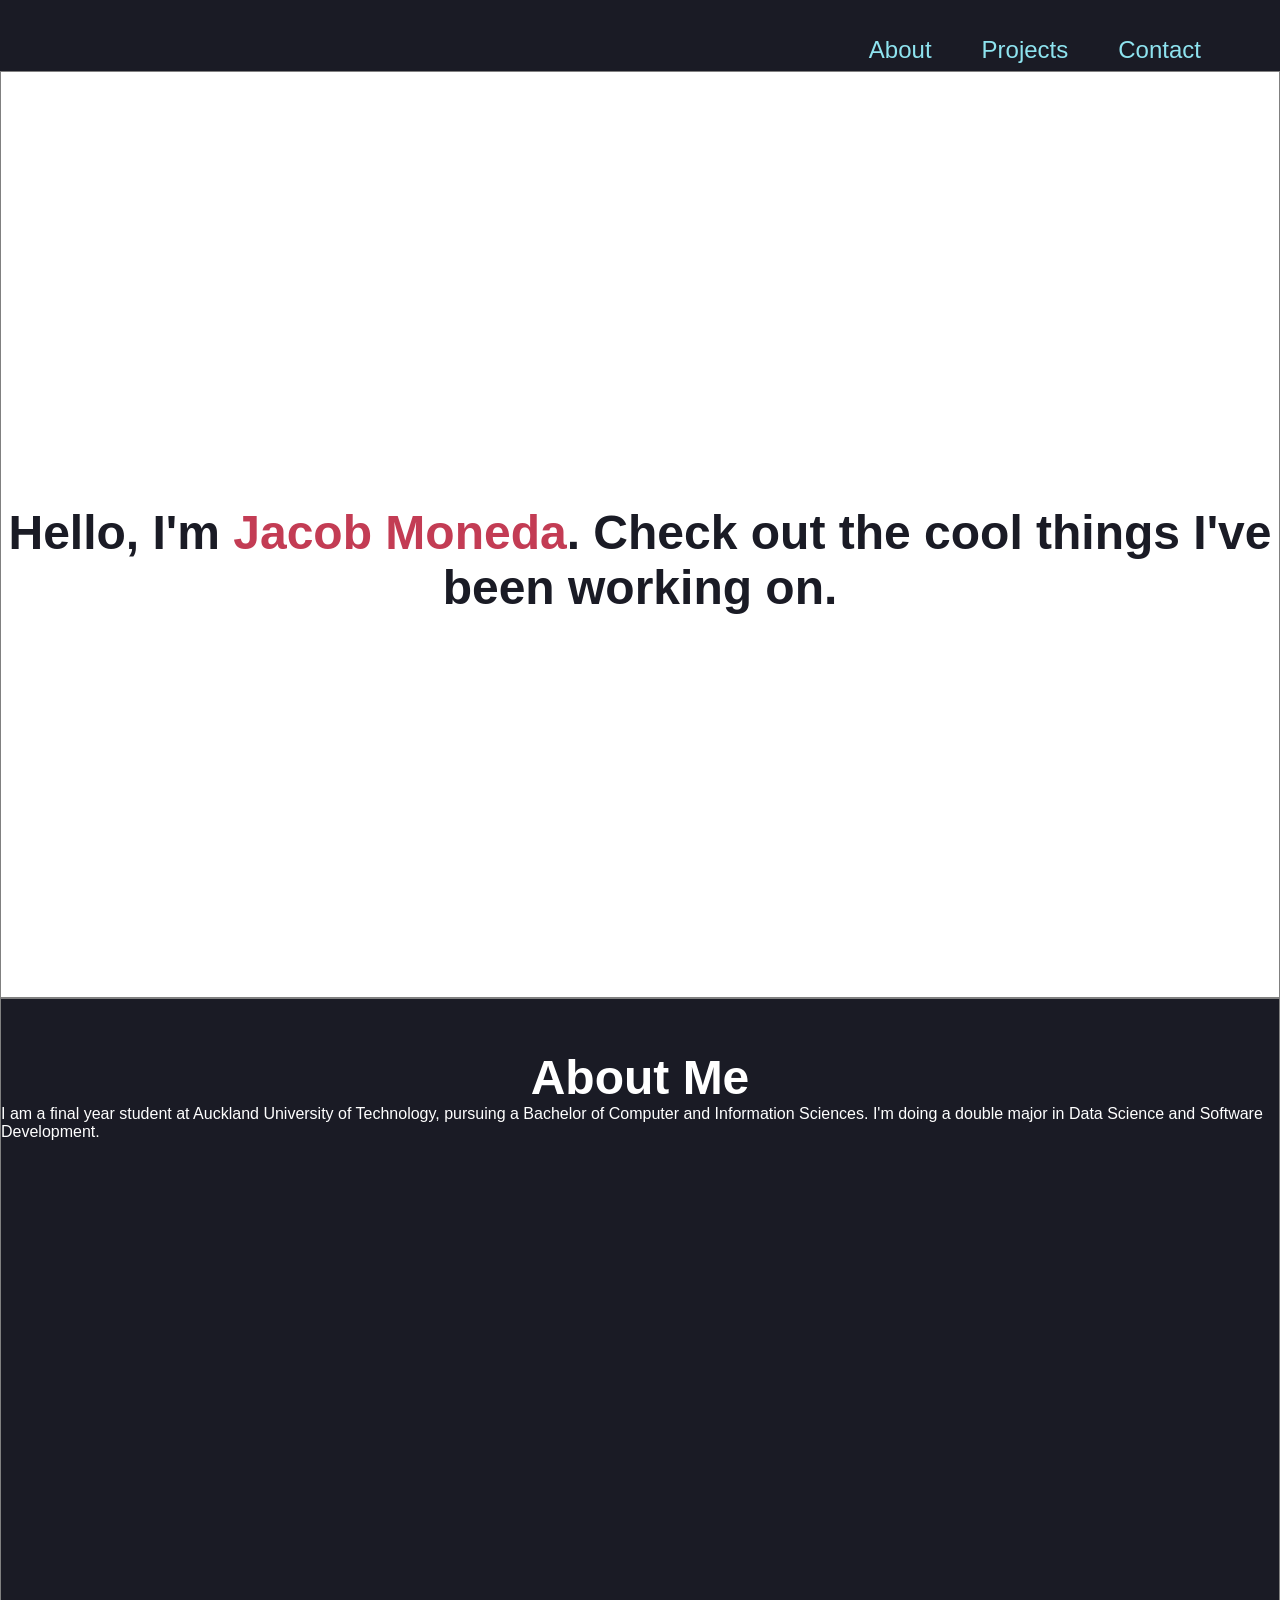
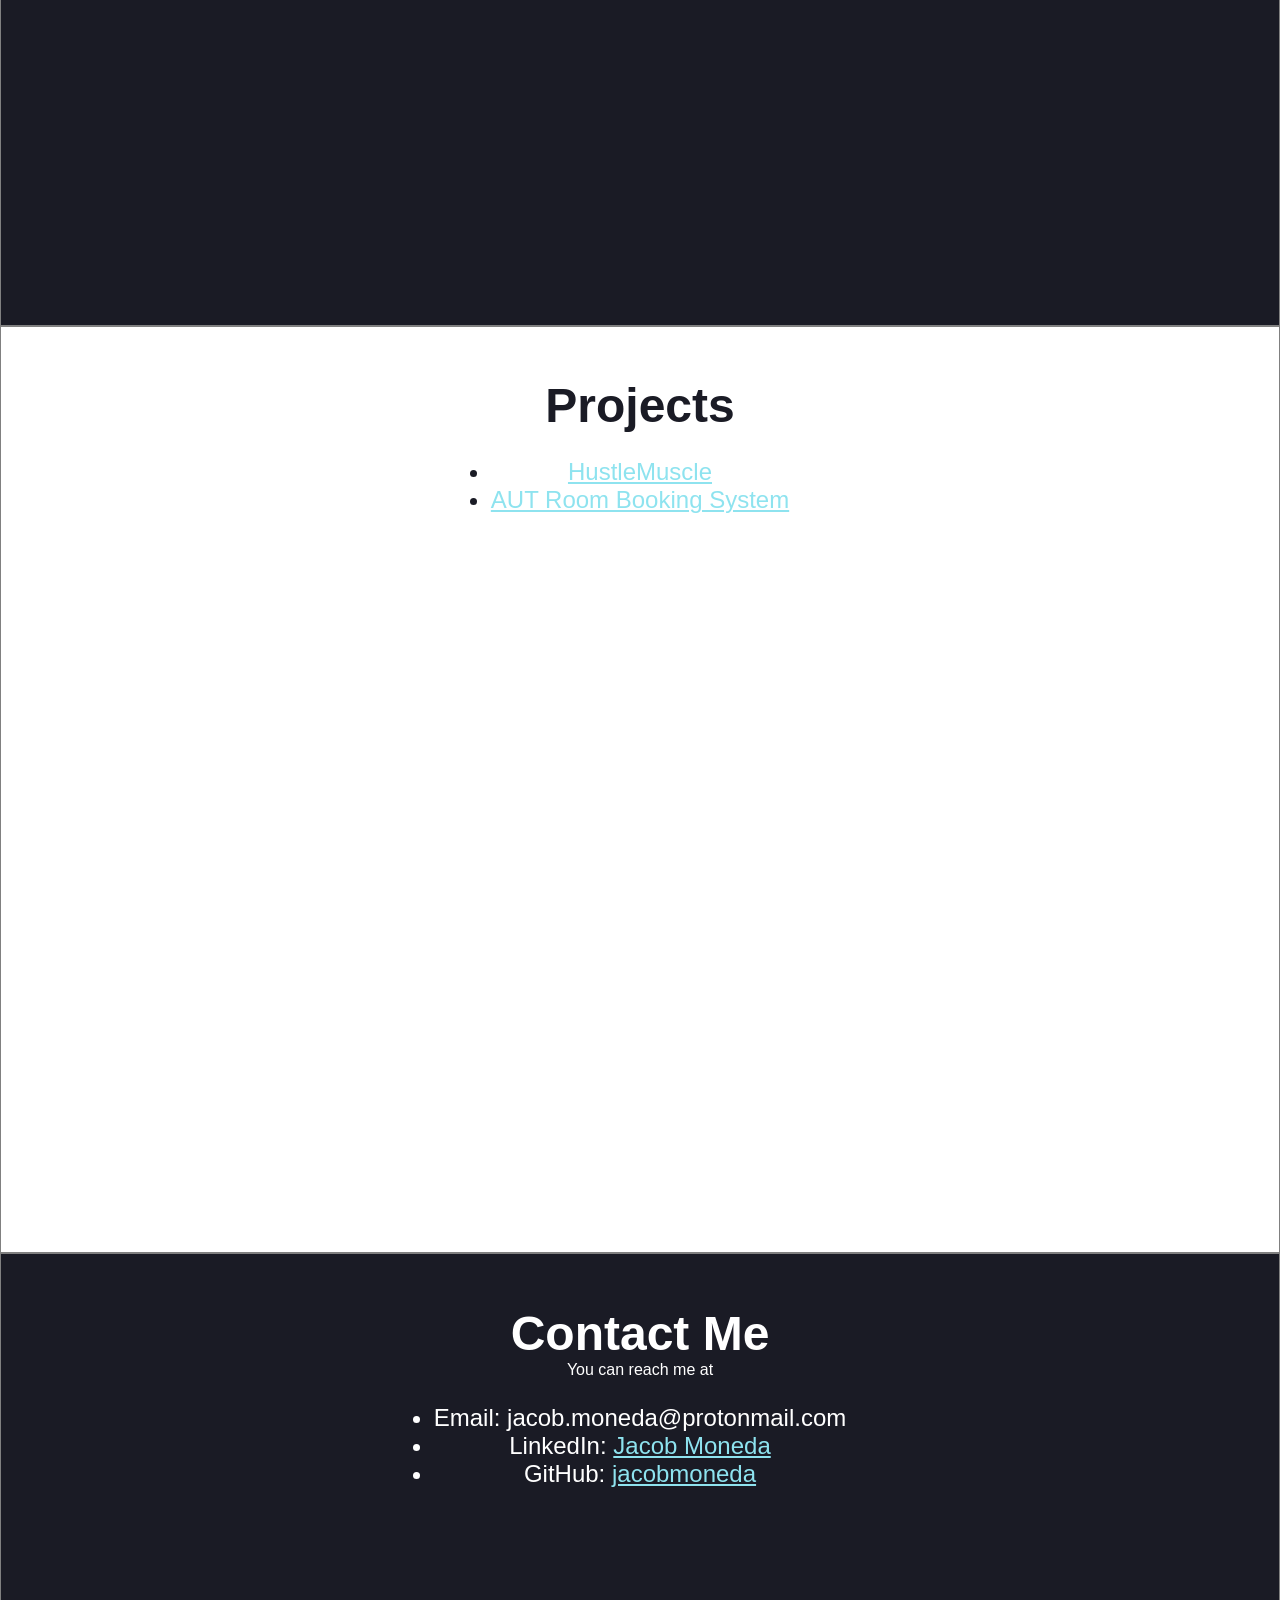
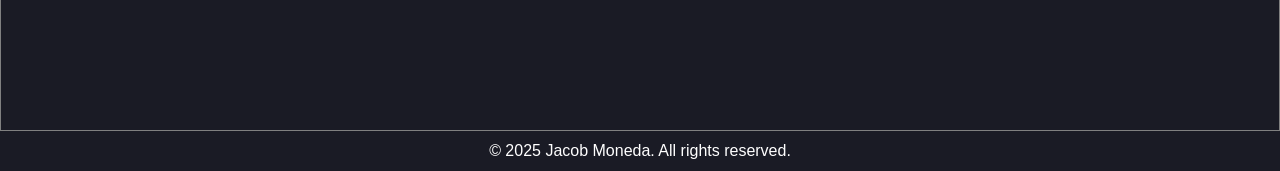
==== index.html @ 86d601cf "home page layout, styles" ====
<!DOCTYPE html>
<html lang="en">

<head>
    <meta charset="UTF-8">
    <meta name="viewport" content="width=device-width, initial-scale=1.0">
    <title>My HTML Template</title>
    <link rel="stylesheet" href="styles.css">
</head>
<header>
    <div class="topnav">
    <nav>
        <ul>
        <li><a href="#about">About</a></li>
        <li><a href="#projects">Projects</a></li>
        <li><a href="#contact">Contact</a></li>
        </ul>
    </nav>
</div>
</header>
<body>
    <main>
        <section id="intro">
            <h2>Hello, I'm <span class="name"></div>Jacob Moneda</span>. Check out the cool things I've been working on.</h2>
        </section>
        <section id="about">
            <h2>About Me</h2>
            <p>I am a final year student at Auckland University of Technology, pursuing a Bachelor of Computer and Information Sciences. I'm doing a double major in Data Science and Software Development.</p>
        </section>
        <section id="projects">
            <h2>Projects</h2>
            <ul>
                <li><a href="https://github.com/finleyparker/hustlemuscle">HustleMuscle</a></li>
                <li><a href="https://github.com/jacobmoneda/BookingSoftware">AUT Room Booking System</a></li>
            </ul>
        </section>
        <section id="contact">
            <h2>Contact Me</h2>
            <p>You can reach me at</p>
            <ul>
                <li>Email: jacob.moneda@protonmail.com</li>
                <li>LinkedIn: <a href="https://www.linkedin.com/in/jacob-moneda-236028252/">Jacob Moneda</a></li>
                <li>GitHub: <a href="https://github.com/jacobmoneda">jacobmoneda</a></li>
                </ul>
        </section>


    </main>
    <footer>
        <p class="footer">&copy; 2025 Jacob Moneda. All rights reserved.</p>
    </footer>
</body>

</html>
---- styles.css ----
*{
    padding: 0;
    margin: 0;
    }
    
    body{
    background-color: #1a1b25;
    }
    
    header{
    margin: 0;
    padding: 0;
    height: 45px;
    width: 100%;
    position: relative;
    }
    
    .topnav{
    background-color: #1a1b25;
    margin: 0;
    padding: 0;
    width: 100%;
    height: 100%;
    }


    .topnav a:hover {
    background-color: #8ee3ef;
    color: black;
    padding: 10px 15px;
    }
    
    header nav ul{
    display: flex;
    justify-content: flex-end;
    margin-right: 5%;
    list-style: none;
    }
    
    header nav ul li{
    padding-left: 20px;
    }

    .name{
        color: #c33c54;
    }
    
    header a{
    text-decoration: none;
    color: #8ee3ef;
    padding: 10px 15px;
    display: inline-block;
    }

    a{
        font-family: 'Verdana', sans-serif;
    }
    p{
        font-family: 'Verdana', sans-serif;
    }
    ul{
        font-family: 'Verdana', sans-serif;
    }
    .footer{
        color: #ffffff;
    }
    


    section{
    height: 100vh;
    border: 1px solid grey;
    display: flex;
    flex-direction: column;
    justify-content: flex-start;
    align-items: center;
    padding-top: 2%;
    }
    
    .Container img{
    height: 300px;
    border-radius: 50%;
    }
    
    h2{
    text-align: center;
    margin-top: 2%;
    font-size: 3em;
    font-family: 'Verdana', sans-serif;
    }
    .Container p, ul{
    margin-top: 2%;
    font-size: 1.5rem;
    text-align: center;
    }
    
    footer {
    line-height: 40px;
    display: flex;
    justify-content: center;
    font-size: 1rem;
    }

    #intro {
    background-color: #ffffff;
    background-repeat: round;
    color: #1a1b25;
    justify-content: center;
    }
    #projects{
    background-color: #ffffff;
    color: #1a1b25;
    }
    #about{
    background-color: #1a1b25;
    color: white;
    }
    #contact{
    background-color: #1a1b25;
    color: white;
    height: 50vh;
    }
    
    #about a, #contact a, #projects a{
    color: #8ee3ef;
    }
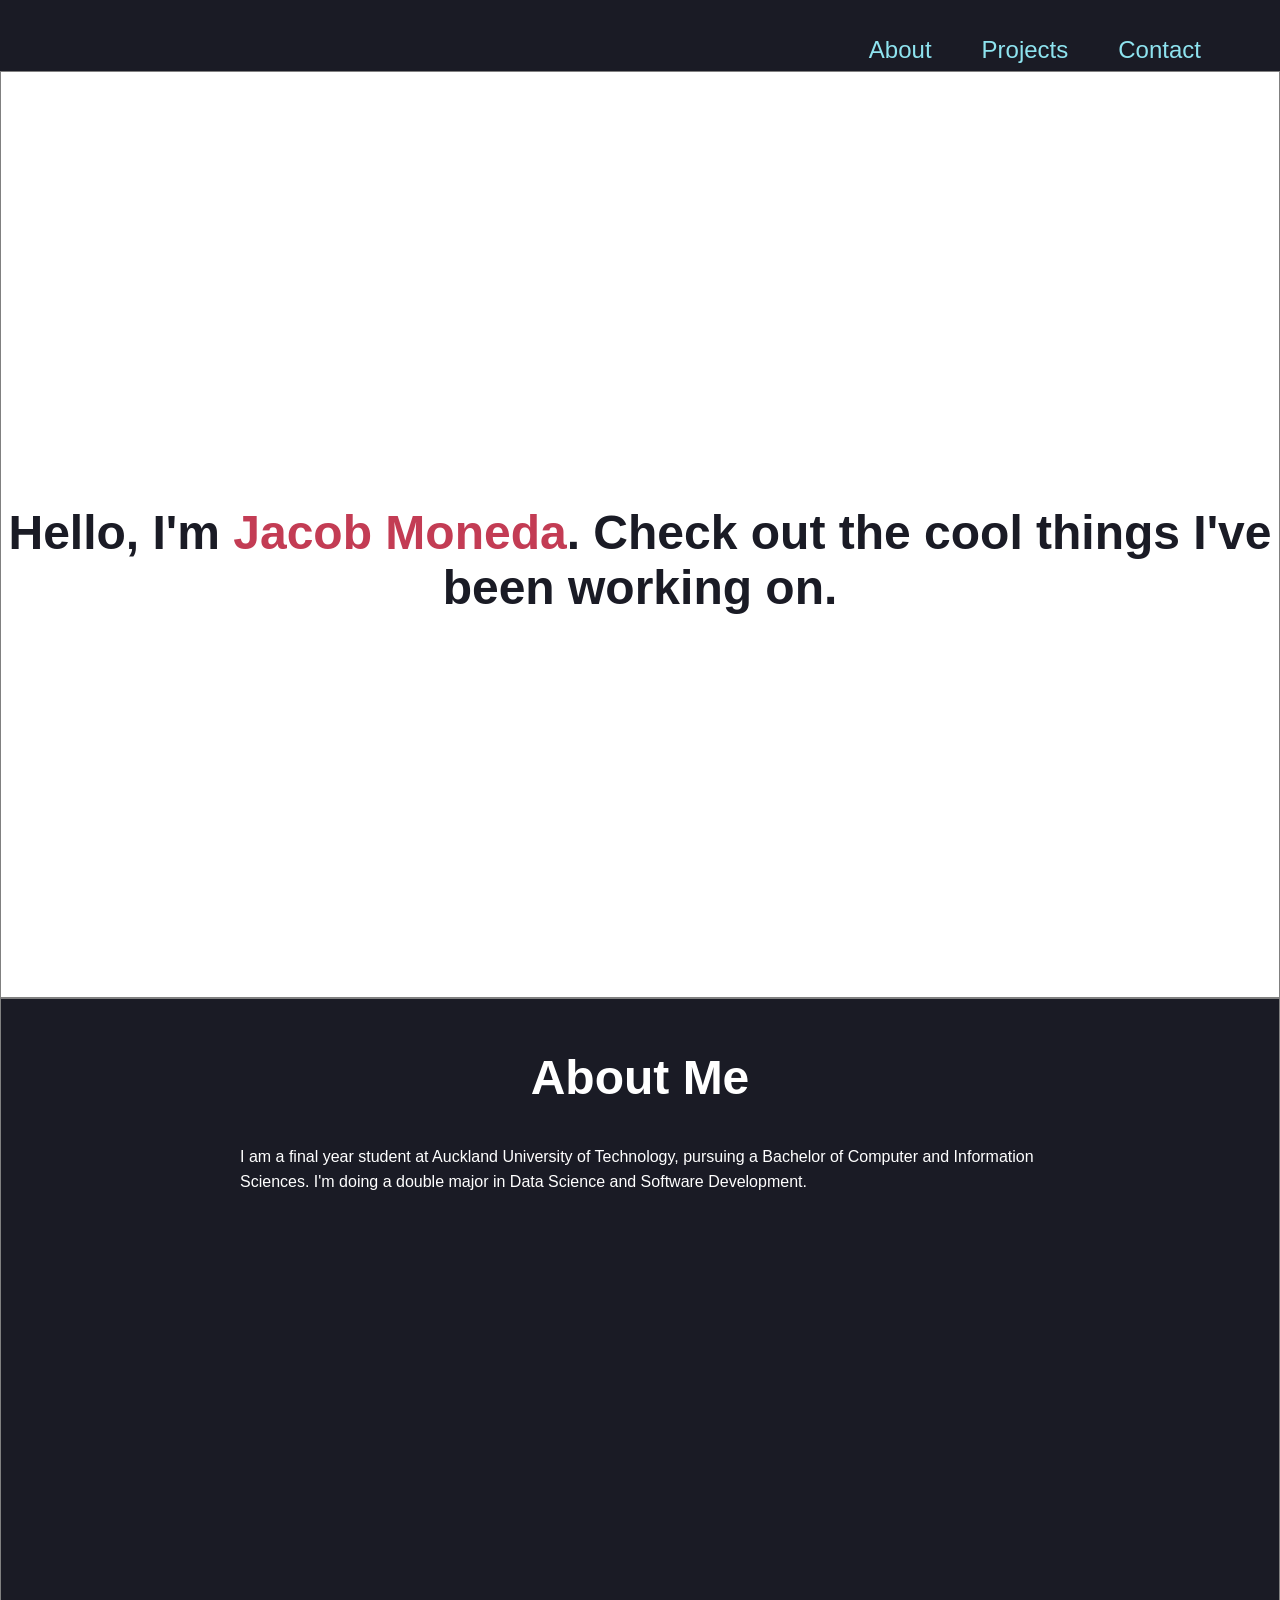
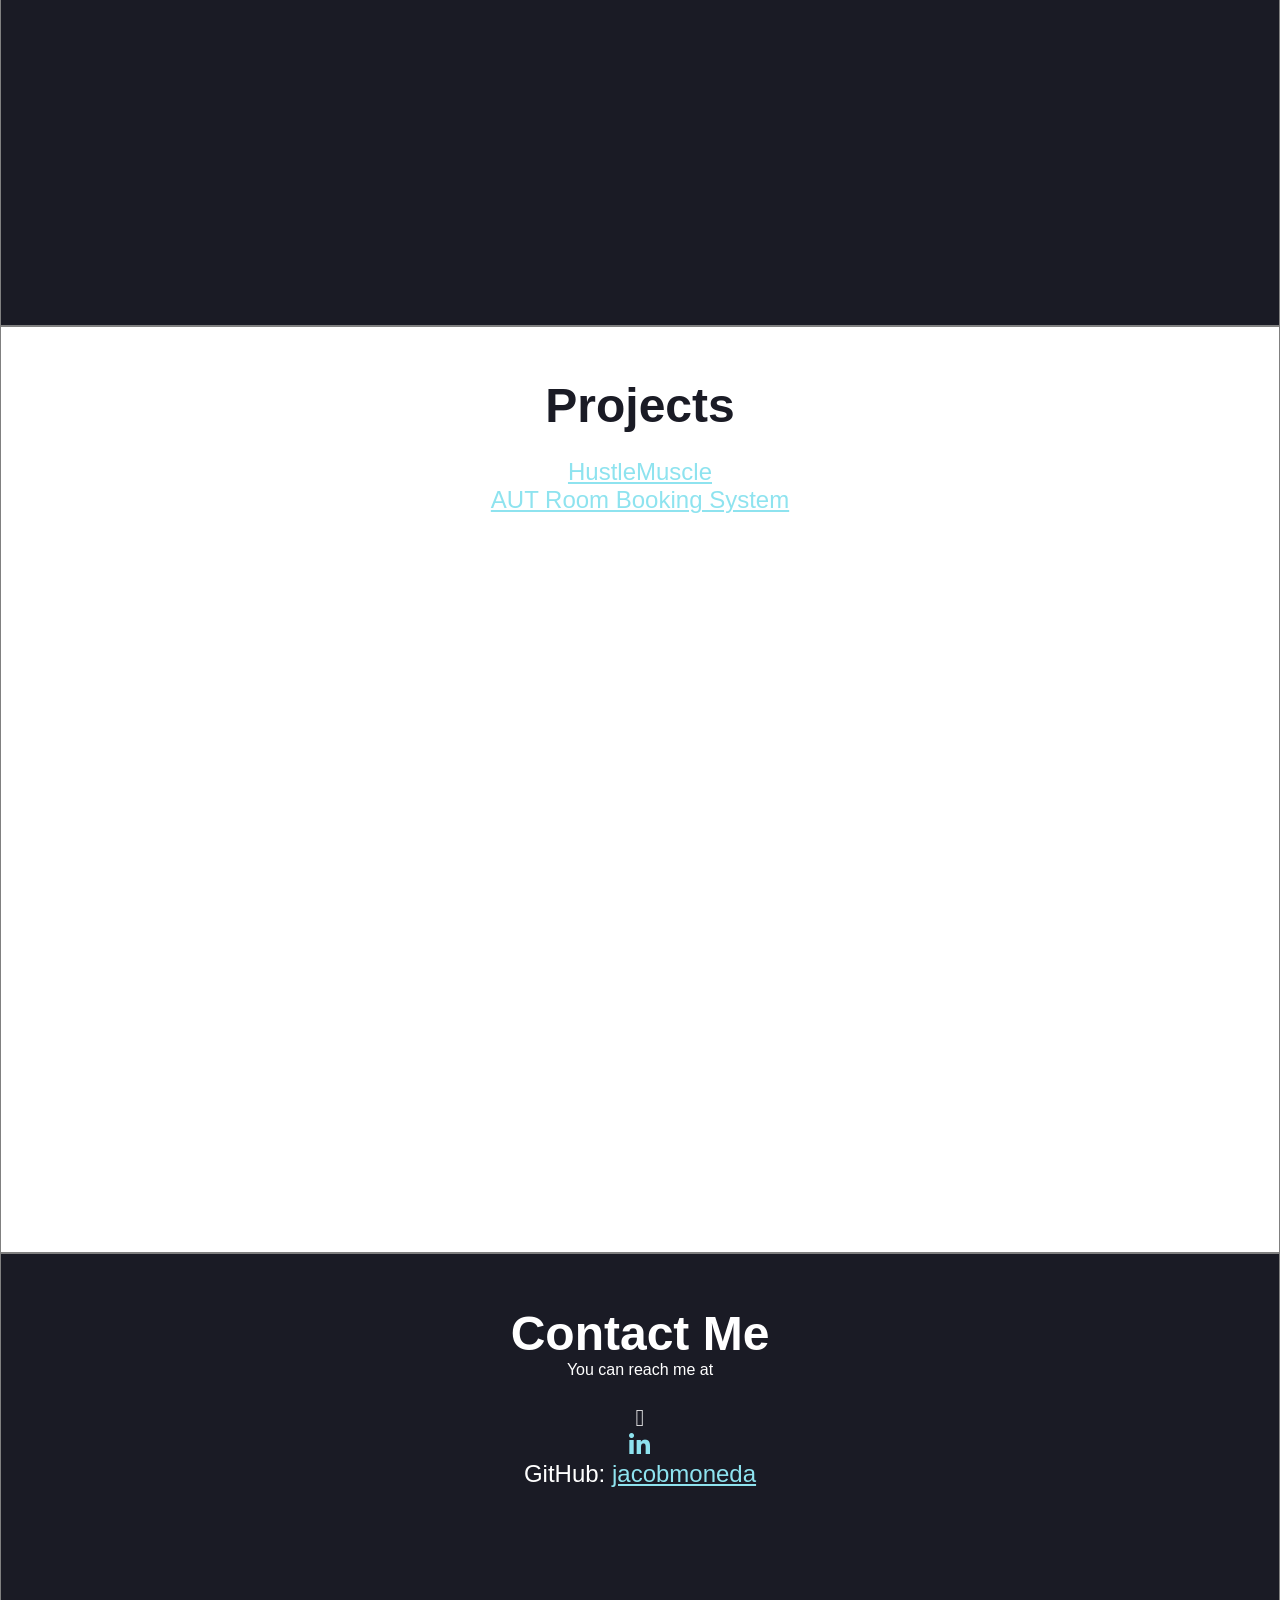
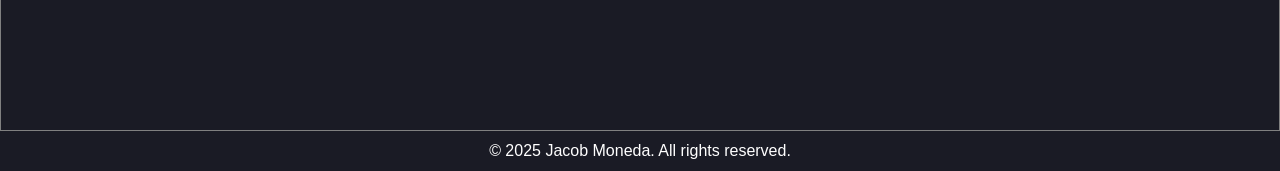
==== commit 4f347a41: "contact icons" ====
--- a/index.html
+++ b/index.html
@@ -6,6 +6,7 @@
     <meta name="viewport" content="width=device-width, initial-scale=1.0">
     <title>My HTML Template</title>
     <link rel="stylesheet" href="styles.css">
+    <link rel="stylesheet" href="https://use.fontawesome.com/releases/v5.6.3/css/all.css" integrity="sha384-UHRtZLI+pbxtHCWp1t77Bi1L4ZtiqrqD80Kn4Z8NTSRyMA2Fd33n5dQ8lWUE00s/" crossorigin="anonymous">
 </head>
 <header>
     <div class="topnav">
@@ -38,8 +39,8 @@
             <h2>Contact Me</h2>
             <p>You can reach me at</p>
             <ul>
-                <li>Email: jacob.moneda@protonmail.com</li>
-                <li>LinkedIn: <a href="https://www.linkedin.com/in/jacob-moneda-236028252/">Jacob Moneda</a></li>
+                <li><a href="#"></a><i class="fa-solid fa-envelope"></i></a></li>
+                <li><a href="https://www.linkedin.com/in/jacob-moneda-236028252/"><i class="fab fa-linkedin-in icon"></i></a></li>
                 <li>GitHub: <a href="https://github.com/jacobmoneda">jacobmoneda</a></li>
                 </ul>
         </section>
--- a/styles.css
+++ b/styles.css
@@ -45,6 +45,10 @@
         color: #c33c54;
     }
     
+   .icon1{
+    color:#8ee3ef;
+   } 
+    
     header a{
     text-decoration: none;
     color: #8ee3ef;
@@ -60,6 +64,7 @@
     }
     ul{
         font-family: 'Verdana', sans-serif;
+        list-style-type: none;
     }
     .footer{
         color: #ffffff;
@@ -115,6 +120,14 @@
     background-color: #1a1b25;
     color: white;
     }
+    
+    #about p{
+    margin-top: 3%;
+    margin-left: 10%;
+    margin-right: 10%;
+    max-width: 800px;
+    line-height: 1.6;
+    }
     #contact{
     background-color: #1a1b25;
     color: white;
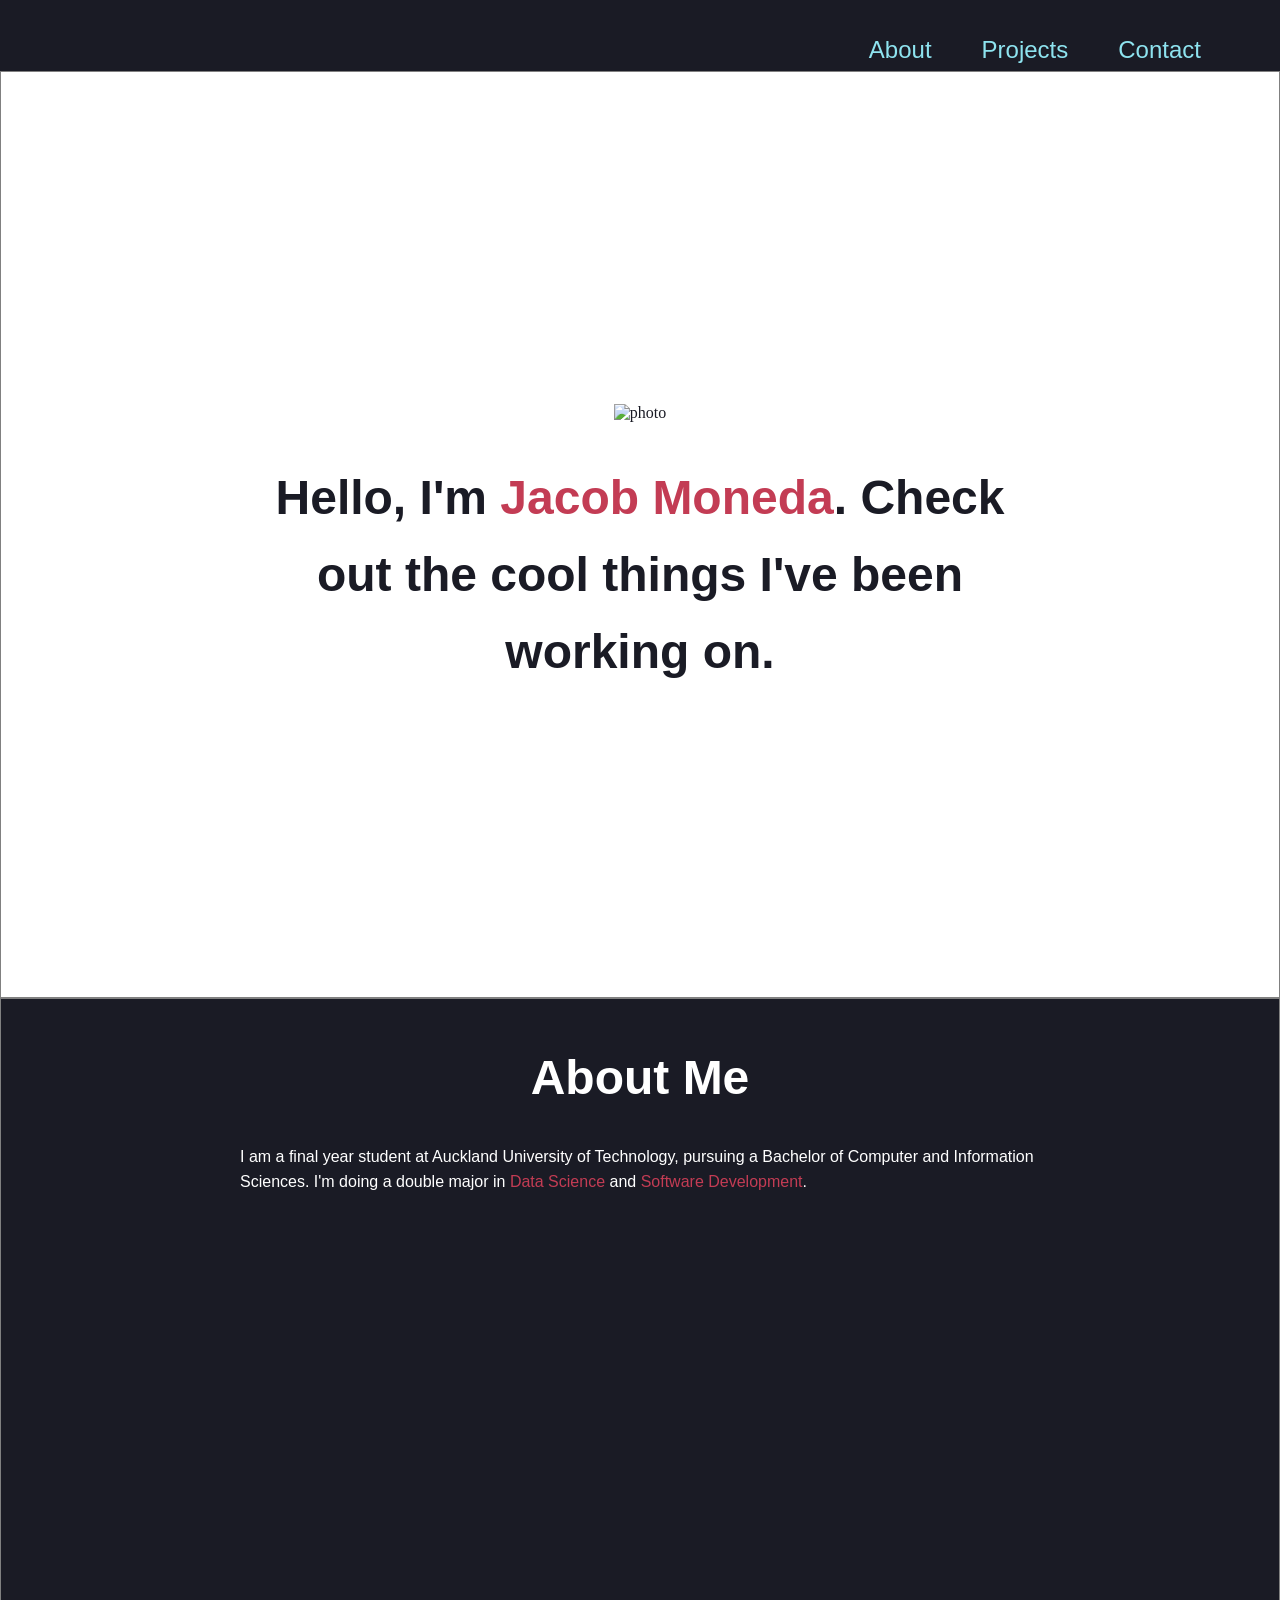
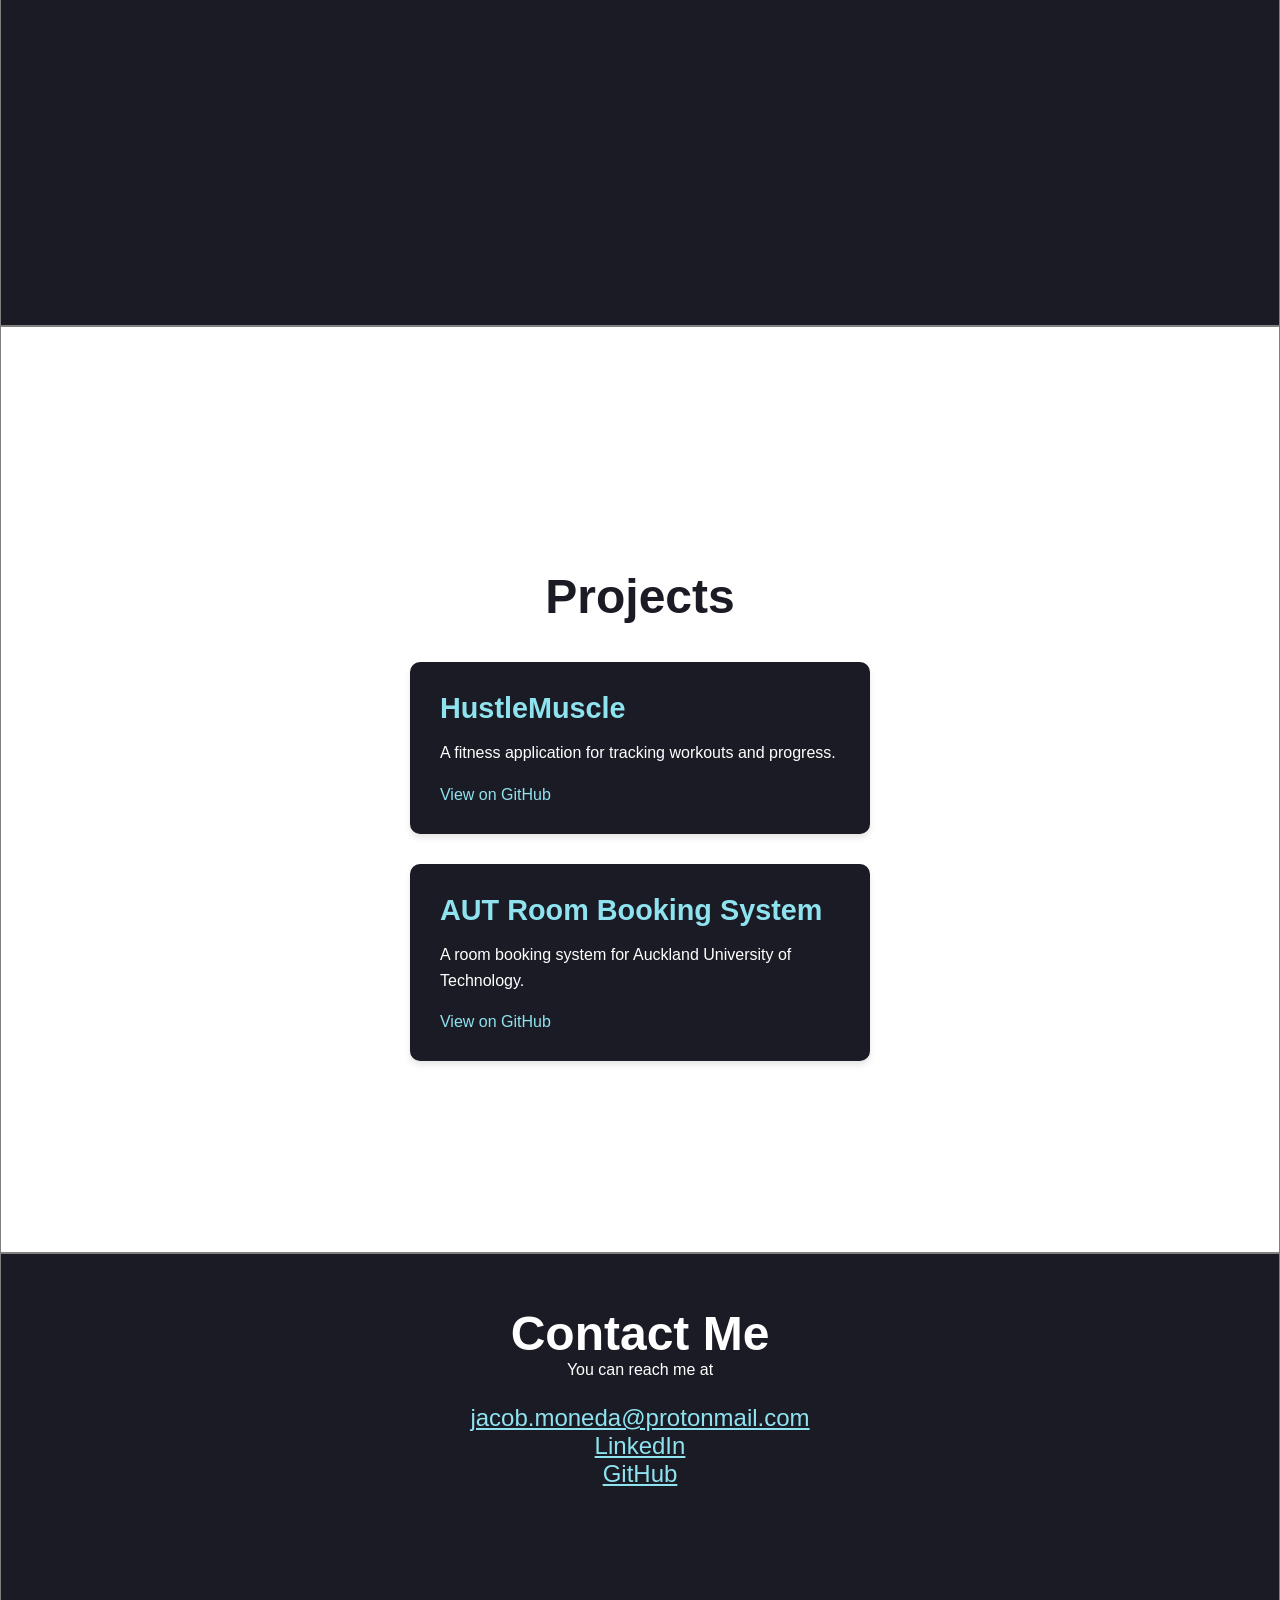
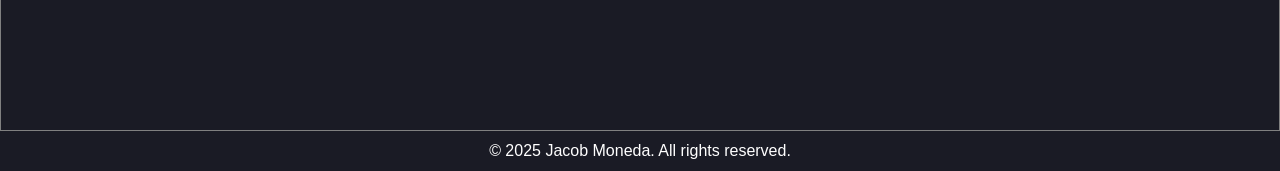
==== commit c5ad81be: "project cards" ====
--- a/index.html
+++ b/index.html
@@ -6,8 +6,7 @@
     <meta name="viewport" content="width=device-width, initial-scale=1.0">
     <title>My HTML Template</title>
     <link rel="stylesheet" href="styles.css">
-    <link rel="stylesheet" href="https://use.fontawesome.com/releases/v5.6.3/css/all.css" integrity="sha384-UHRtZLI+pbxtHCWp1t77Bi1L4ZtiqrqD80Kn4Z8NTSRyMA2Fd33n5dQ8lWUE00s/" crossorigin="anonymous">
-</head>
+    <script src="https://kit.fontawesome.com/a518dd11b5.js" crossorigin="anonymous"></script></head>
 <header>
     <div class="topnav">
     <nav>
@@ -22,26 +21,35 @@
 <body>
     <main>
         <section id="intro">
-            <h2>Hello, I'm <span class="name"></div>Jacob Moneda</span>. Check out the cool things I've been working on.</h2>
+            <img src="images/jacob.jpeg" alt="photo"></img>
+            <h2>Hello, I'm <span class="name">Jacob Moneda</span>. Check out the cool things I've been working on.</h2>
         </section>
         <section id="about">
             <h2>About Me</h2>
-            <p>I am a final year student at Auckland University of Technology, pursuing a Bachelor of Computer and Information Sciences. I'm doing a double major in Data Science and Software Development.</p>
+            <p>I am a final year student at Auckland University of Technology, pursuing a Bachelor of Computer and Information Sciences. I'm doing a double major in <span class="name">Data Science</span> and <span class="name">Software Development</span>.</p>
         </section>
         <section id="projects">
             <h2>Projects</h2>
-            <ul>
-                <li><a href="https://github.com/finleyparker/hustlemuscle">HustleMuscle</a></li>
-                <li><a href="https://github.com/jacobmoneda/BookingSoftware">AUT Room Booking System</a></li>
-            </ul>
+            <div class="projects-container">
+                <div class="project-card">
+                    <h3 class="project-title">HustleMuscle</h3>
+                    <p class="project-description">A fitness application for tracking workouts and progress.</p>
+                    <a href="https://github.com/finleyparker/hustlemuscle" class="project-link">View on GitHub <i class="fa-brands fa-github"></i></a>
+                </div>
+                <div class="project-card">
+                    <h3 class="project-title">AUT Room Booking System</h3>
+                    <p class="project-description">A room booking system for Auckland University of Technology.</p>
+                    <a href="https://github.com/jacobmoneda/BookingSoftware" class="project-link">View on GitHub <i class="fa-brands fa-github"></i></a>
+                </div>
+            </div>
         </section>
         <section id="contact">
             <h2>Contact Me</h2>
             <p>You can reach me at</p>
             <ul>
-                <li><a href="#"></a><i class="fa-solid fa-envelope"></i></a></li>
-                <li><a href="https://www.linkedin.com/in/jacob-moneda-236028252/"><i class="fab fa-linkedin-in icon"></i></a></li>
-                <li>GitHub: <a href="https://github.com/jacobmoneda">jacobmoneda</a></li>
+                <li class ="icon1"><i class="fa-regular fa-envelope"></i> <u class="email">jacob.moneda@protonmail.com</u></li>
+                <li><a href="https://www.linkedin.com/in/jacob-moneda-236028252/"><i class="fab fa-linkedin-in icon"></i> LinkedIn</a></li>
+                <li><a href="https://github.com/jacobmoneda"><i class="fa-brands fa-github"></i> GitHub</a></li>
                 </ul>
         </section>
 
--- a/styles.css
+++ b/styles.css
@@ -115,12 +115,82 @@
     #projects{
     background-color: #ffffff;
     color: #1a1b25;
+    justify-content: center;
+    }
+    
+    .projects-container{
+    display: flex;
+    flex-wrap: wrap;
+    justify-content: center;
+    gap: 30px;
+    margin-top: 3%;
+    padding: 0 5%;
+    max-width: 1200px;
+    }
+    
+    .project-card{
+    background-color: #1a1b25;
+    color: white;
+    border-radius: 10px;
+    padding: 30px;
+    width: 100%;
+    max-width: 400px;
+    box-shadow: 0 4px 6px rgba(0, 0, 0, 0.1);
+    transition: transform 0.3s ease, box-shadow 0.3s ease;
+    display: flex;
+    flex-direction: column;
+    }
+    
+    .project-card:hover{
+    transform: translateY(-5px);
+    box-shadow: 0 8px 12px rgba(0, 0, 0, 0.2);
+    }
+    
+    .project-title{
+    font-size: 1.8em;
+    margin-bottom: 15px;
+    color: #8ee3ef;
+    font-family: 'Verdana', sans-serif;
+    }
+    
+    .project-description{
+    font-size: 1rem;
+    line-height: 1.6;
+    margin-bottom: 20px;
+    flex-grow: 1;
+    color: #ffffff;
+    }
+    
+    .project-link{
+    color: #8ee3ef;
+    text-decoration: none;
+    font-size: 1rem;
+    display: inline-flex;
+    align-items: center;
+    gap: 8px;
+    transition: color 0.3s ease;
+    }
+    
+    .project-link:hover{
+    color: #c33c54;
+    }
+    
+    .project-link i{
+    font-size: 1.2em;
     }
     #about{
     background-color: #1a1b25;
     color: white;
     }
-    
+
+    #intro h2{
+    margin-top: 3%;
+    margin-left: 10%;
+    margin-right: 10%;
+    max-width: 800px;
+    line-height: 1.6;
+    }
+
     #about p{
     margin-top: 3%;
     margin-left: 10%;
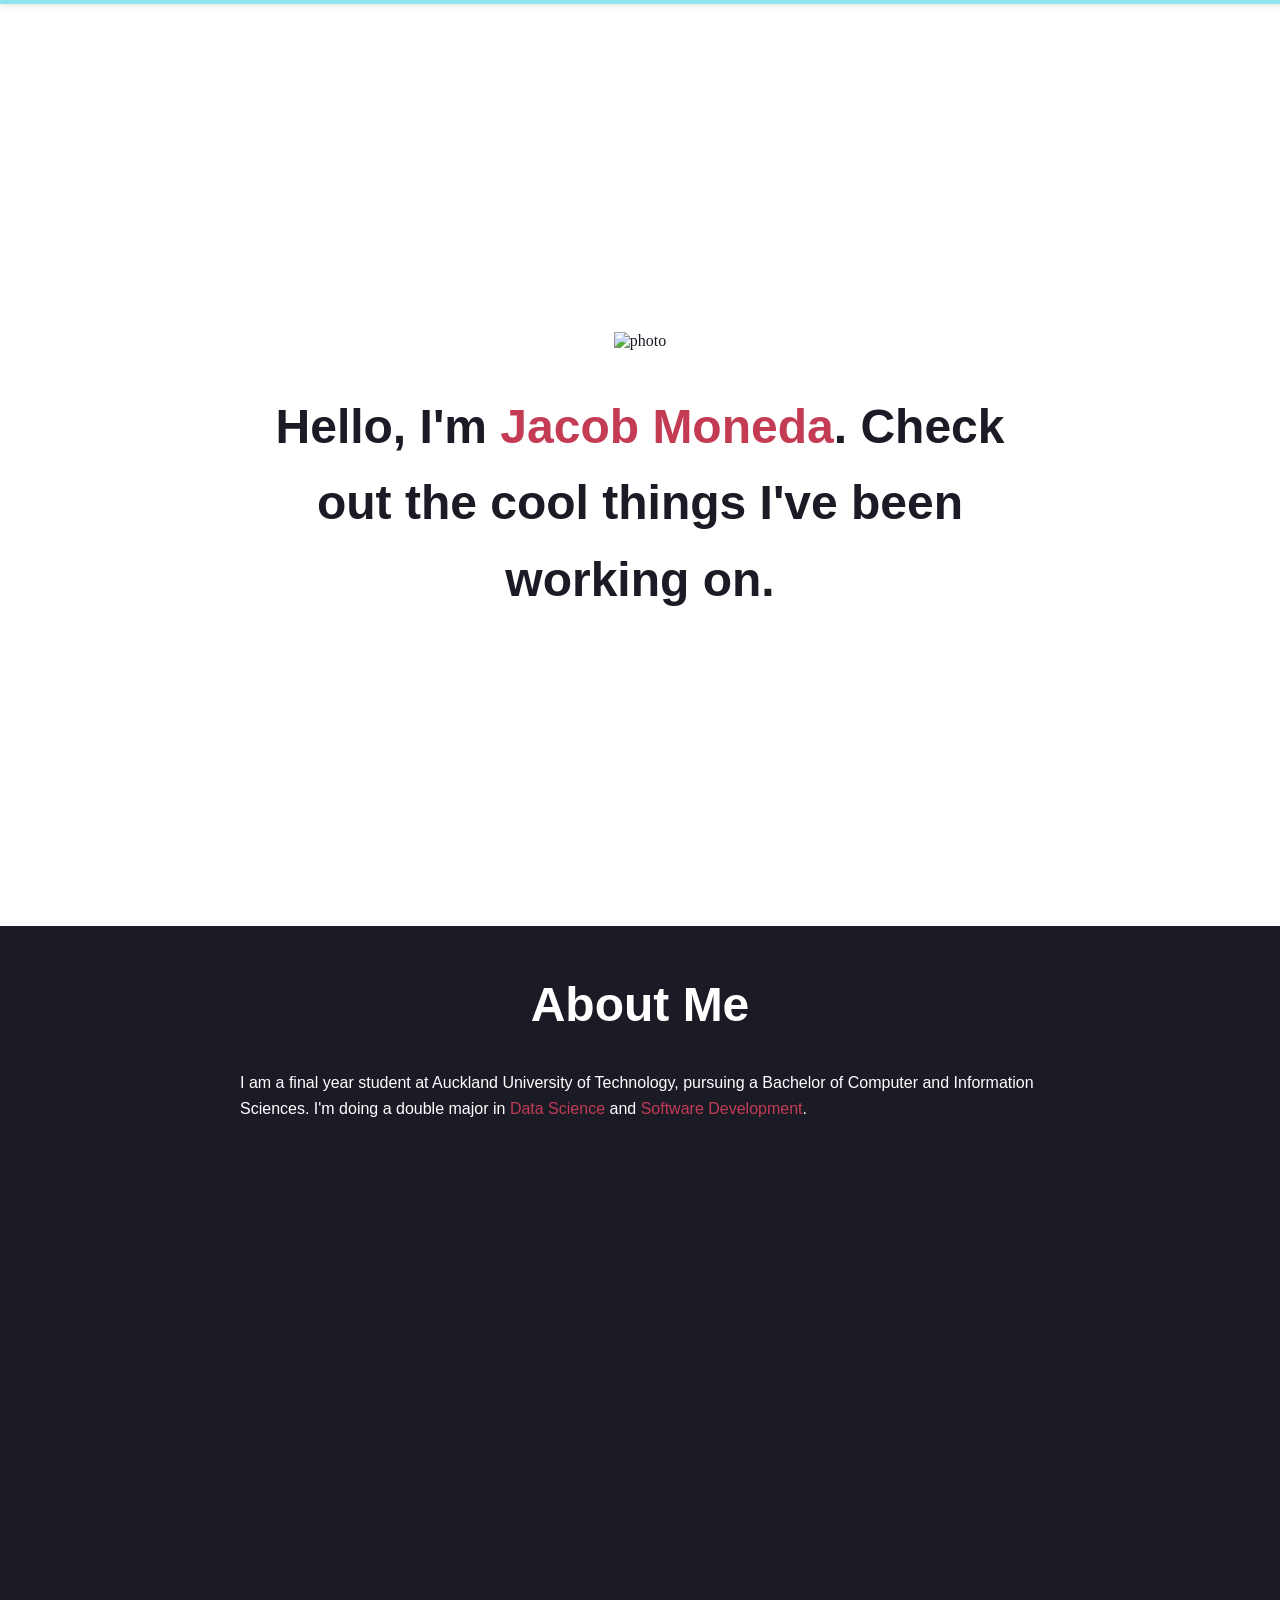
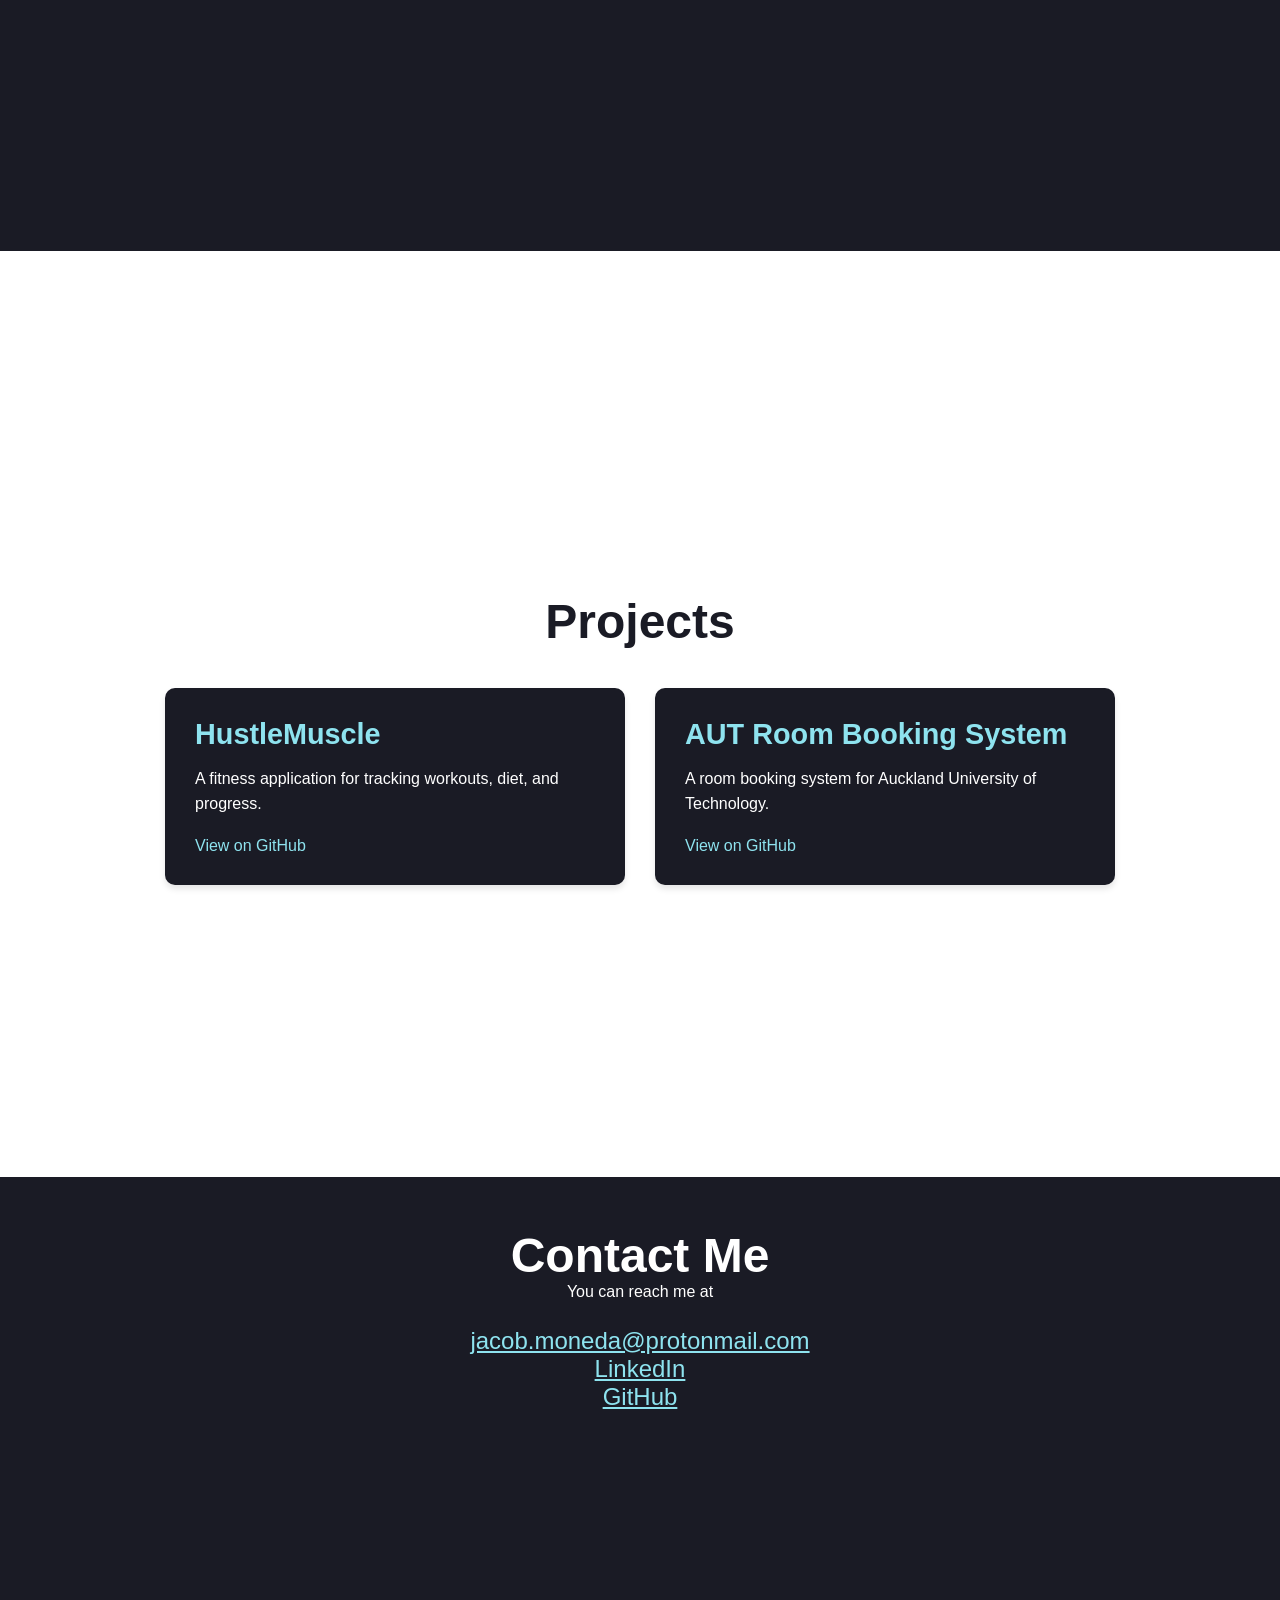
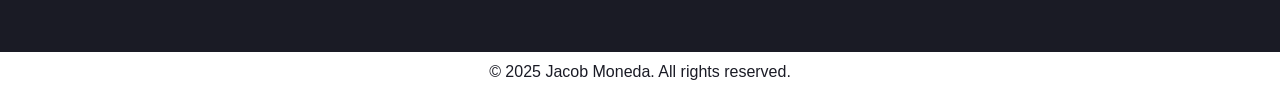
==== commit 9f190a48: "navbar" ====
--- a/index.html
+++ b/index.html
@@ -33,7 +33,7 @@
             <div class="projects-container">
                 <div class="project-card">
                     <h3 class="project-title">HustleMuscle</h3>
-                    <p class="project-description">A fitness application for tracking workouts and progress.</p>
+                    <p class="project-description">A fitness application for tracking workouts, diet, and progress.</p>
                     <a href="https://github.com/finleyparker/hustlemuscle" class="project-link">View on GitHub <i class="fa-brands fa-github"></i></a>
                 </div>
                 <div class="project-card">
@@ -58,6 +58,16 @@
     <footer>
         <p class="footer">&copy; 2025 Jacob Moneda. All rights reserved.</p>
     </footer>
+    <script>
+        window.addEventListener('scroll', function() {
+            const header = document.querySelector('header');
+            if (window.scrollY > 50) {
+                header.classList.add('scrolled');
+            } else {
+                header.classList.remove('scrolled');
+            }
+        });
+    </script>
 </body>
 
 </html>
--- a/styles.css
+++ b/styles.css
@@ -4,37 +4,49 @@
     }
     
     body{
-    background-color: #1a1b25;
+    background-color: #ffffff;
     }
     
     header{
+    margin: 0px 0 10px 0;
+    padding: 0;
+    min-height: 70px;
+    width: 100%;
+    position: fixed;
+    top: -100px;
+    z-index: 1000;
+    transition: top 0.3s ease;
+    color:#c33c54;
+    }
+    
+    header.scrolled{
+    top: 0;
+    }
+    
+    .topnav{
+    background-color: #8ee3ef;
+    backdrop-filter: blur(10px);
+    -webkit-backdrop-filter: blur(10px);
     margin: 0;
-    padding: 0;
-    height: 45px;
+    padding: 20px 0 10px 10px;
     width: 100%;
-    position: relative;
-    }
-    
-    .topnav{
-    background-color: #1a1b25;
-    margin: 0;
-    padding: 0;
-    width: 100%;
-    height: 100%;
+    min-height: 50px;
+    box-shadow: 0 2px 5px rgba(0, 0, 0, 0.1);
     }
 
 
     .topnav a:hover {
-    background-color: #8ee3ef;
+    background-color: rgba(156, 45, 64, 0.8);
     color: black;
-    padding: 10px 15px;
     }
     
     header nav ul{
     display: flex;
     justify-content: flex-end;
+    align-items: center;
     margin-right: 5%;
     list-style: none;
+    height: 100%;
     }
     
     header nav ul li{
@@ -51,9 +63,11 @@
     
     header a{
     text-decoration: none;
-    color: #8ee3ef;
-    padding: 10px 15px;
+    color: #000;
+    padding: 12px 15px;
     display: inline-block;
+    line-height: 1;
+    vertical-align: middle;
     }
 
     a{
@@ -67,14 +81,14 @@
         list-style-type: none;
     }
     .footer{
-        color: #ffffff;
+        color: #1a1b25;
     }
     
 
 
     section{
     height: 100vh;
-    border: 1px solid grey;
+    border: 0px solid white;
     display: flex;
     flex-direction: column;
     justify-content: flex-start;
